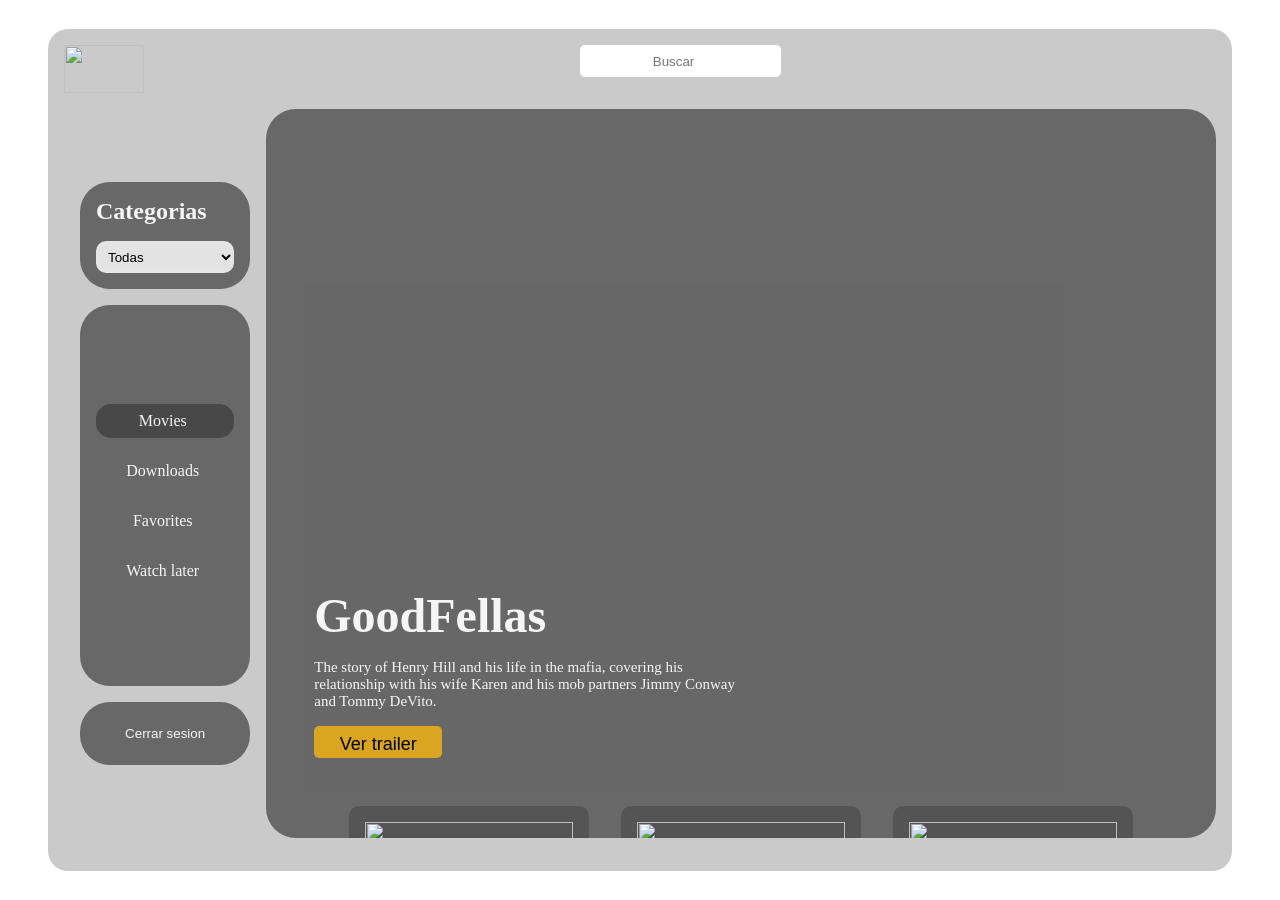
==== index.html @ 2fa9a702 "Pagina de Movies completa" ====
<!DOCTYPE html>
<html lang="en">

<head>
    <meta charset="UTF-8">
    <meta name="viewport" content="width=device-width, initial-scale=1.0">
    <link rel="stylesheet" href="./css/styles.css">
    <link rel="shortcut icon" href="https://d2y5h3osumboay.cloudfront.net/ianftkdgmk0acdri7xnix3sh9uqj" type="image/x-icon">

    <!-- Link del FontAwesome -->
    <link rel="stylesheet" href="https://cdnjs.cloudflare.com/ajax/libs/font-awesome/7.0.1/css/all.min.css"
        integrity="sha512-2SwdPD6INVrV/lHTZbO2nodKhrnDdJK9/kg2XD1r9uGqPo1cUbujc+IYdlYdEErWNu69gVcYgdxlmVmzTWnetw=="
        crossorigin="anonymous" referrerpolicy="no-referrer" />
    <title>Document</title>
</head>

<body>
    <main>
        <div class="top">
            <div class="logo">
                <img src="https://d2y5h3osumboay.cloudfront.net/ianftkdgmk0acdri7xnix3sh9uqj" alt="">
            </div>
            <input id="busqueda" class="busqueda" type="search" placeholder="Buscar">
            <div class="fav">
                <i class="fa-solid fa-ellipsis-vertical"></i>
            </div>
        </div>
        <div class="right">

            <aside>
                <div class="filtros">
                    <div class="operacion filtro">
                        <h2>Categorias</h2>
                        <select id="generos">
                            <option value="Todas" selected>Todas</option>
                            <!-- <li>
                                <input type="radio" name="categoira" id="">Todo
                            </li> -->
                        </select>
                    </div>
                    <div class="operacion">
                        <a href="" type="button" class="clicked">Movies <i class="fa-solid fa-film"></i></a>
                        <a href="" type="button" class="">Downloads <i class="fa-solid fa-download"></i></a>
                        <a href="" type="button" class="">Favorites <i class="fa-solid fa-heart"></i></a>
                        <a href="" type="button" class="">Watch later <i class="fa-solid fa-tv"></i></a>
                    </div>
                    <div class="operacion cerrarSesion">
                        <button  type="button">Cerrar sesion</button>
                    </div>
                </div>
                <div>
                </div>
            </aside>

            <section class="pelis">
                <div id="portada" class="portada">

                    <div class="titulo">
                        <h1 id="titulo_portada">
                            GoodFellas
                        </h1>
                        <div class="descripcion">
                            <p id="descripcion">

                            </p>

                        </div>
                        <button>Ver trailer <i class="fa-solid fa-clapperboard"></i></button>
                    </div>

                </div>
                <div id="tarjetas" class="tarjetas">

                </div>

            </section>
        </div>

    </main>
    <script src="./javaScrpt/script.js"></script>
</body>

</html>
---- css/styles.css ----
* {
    padding: 0;
    margin: 0;
    color: whitesmoke;
}

::-webkit-scrollbar {
    width: 10px;
}

a {
    text-decoration: none;
    color: whitesmoke;
}

body {
    background: url("https://m.media-amazon.com/images/M/MV5BN2E5NzI2ZGMtY2VjNi00YTRjLWI1MDUtZGY5OWU1MWJjZjRjXkEyXkFqcGc@._V1_.jpg");
    background-position: top;
    background-size: cover;
    height: 100vh;
    display: flex;
    justify-content: center;
    align-items: center
}

main {
    height: 90%;
    width: 90%;
    background-color: rgba(0, 0, 0, 0.207);
    backdrop-filter: blur(5px);
    border-radius: 20px;
    padding: 1rem;
    display: flex;
    flex-direction: column;
    gap: 1rem;
}

.top {
    display: flex;
    justify-content: space-between;

    .logo {
        width: 5rem;
        height: 3rem;

        img {
            border-radius: 2px;
            height: 100%;
            width: 100%;
        }
    }

    input {
        height: 1rem;
        text-align: center;
        padding: 1rem;
        border-radius: 5px;
        border: 0;
        outline: none;
        color: black;
    }

}

.right {
    display: flex;
    gap: 2rem;
    height: 90%;
}

aside {
    max-height: 100%;
    width: 12%;
    padding: 1rem;

    .filtros {
        display: flex;
        flex-direction: column;
        gap: 1rem;
        height: 100%;
        justify-content: center;

        .operacion {
            border-radius: 30px;
            padding: 1rem;
            background-color: rgba(42, 42, 42, 0.611);
            display: flex;
            flex-direction: column;
            gap: 1rem;
            overflow-y: scroll;
            height: 50%;
            width: 100%;
            justify-content: center;

            a,
            button {
                background-color: transparent;
                border: none;
                outline: none;
                padding: .5rem;
                border-radius: 15px;
                display: flex;
                justify-content: center;
                gap: .3rem;


                &:hover {
                    background-color: rgba(69, 69, 69, 0.611);

                }
                
            }
            .clicked {
                background-color: rgba(69, 69, 69, 0.892);
            }
        }

        .filtro {
            height: auto;
        }

        .cerrarSesion {
            height: auto;

        }

        select {
            height: 2rem;
            color: black;
            border-radius: 10px;
            padding: .5rem;
            background-color: rgba(251, 251, 251, 0.884);
            backdrop-filter: blur(4px);
            border: none;
            outline: none;

            option {
                background-color: rgba(53, 53, 53, 0.368);
                padding: .3rem;
                border-radius: 5px;
                color: black;
            }



        }
    }
}

.pelis {
    max-height: 95%;
    width: 100%;
    display: flex;
    flex-direction: column;
    align-items: center;
    background-color: rgba(42, 42, 42, 0.611);
    overflow-y: scroll;
    border-radius: 30px;
    padding: 2rem;
    gap: 2rem;

    .portada {
        width: 100%;
        height: 100%;
        background-image: url("https://m.media-amazon.com/images/M/MV5BN2E5NzI2ZGMtY2VjNi00YTRjLWI1MDUtZGY5OWU1MWJjZjRjXkEyXkFqcGc@._V1_.jpg");
        background-size: cover;
        overflow-y: hidden;
        display: flex;
        flex-direction: column;
        justify-content: end;
        border-radius: 15px;
        
        .titulo {
            display: flex;
            flex-direction: column;
            gap: 1rem;
            padding: 1rem;
            font-size: xx-large;
            /* width: 100%; */

            .descripcion {
                width: 50%;

                p {
                    font-size: 15px;
                }

            }

            button {
                width: 8rem;
                height: 2rem;
                background-color: goldenrod;
                border: none;
                outline: none;
                color: whitesmoke;
                font-size: large;
                border-radius: 5px;
                color: black;
                cursor: pointer;
                padding: .5rem;

                i {
                    color: black;
                }
            }
        }


    }

    .tarjetas {
        height: 0%;
        display: flex;
        flex-wrap: wrap;
        justify-content: center;
        gap: 2rem;

        .tarjeta {
            background-color: rgba(53, 53, 53, 0.368);
            width: 13rem;
            padding: 1rem;
            border-radius: 10px;
            display: flex;
            flex-direction: column;
            gap: 1rem;
            cursor: pointer;

            .imagen {
                height: 15rem;
                width: 100%;
                border-radius: 5px;

                img {
                    width: 100%;
                    height: 100%;
                }
            }

            &:hover {
                background-color: rgba(53, 53, 53, 0.582);
                box-shadow: -2px 2px 5px black;
                transition: .2s;
            }
            .info{
                display: flex;
                flex-direction: column;
                justify-content: end;
                align-items: start;
                height: 100%;
                gap: .5rem;
            }

            .genPlay {
                display: flex;
                width: 100%;
                justify-content: space-between;
            }
            button{
                background-color: transparent;
                border: none;
                outline: none;
                padding: .5rem;
                border-radius: 50rem;
                cursor: pointer;

                &:hover {
                    background-color: rgba(69, 69, 69, 0.844);
                }
            }

        }
    }




}
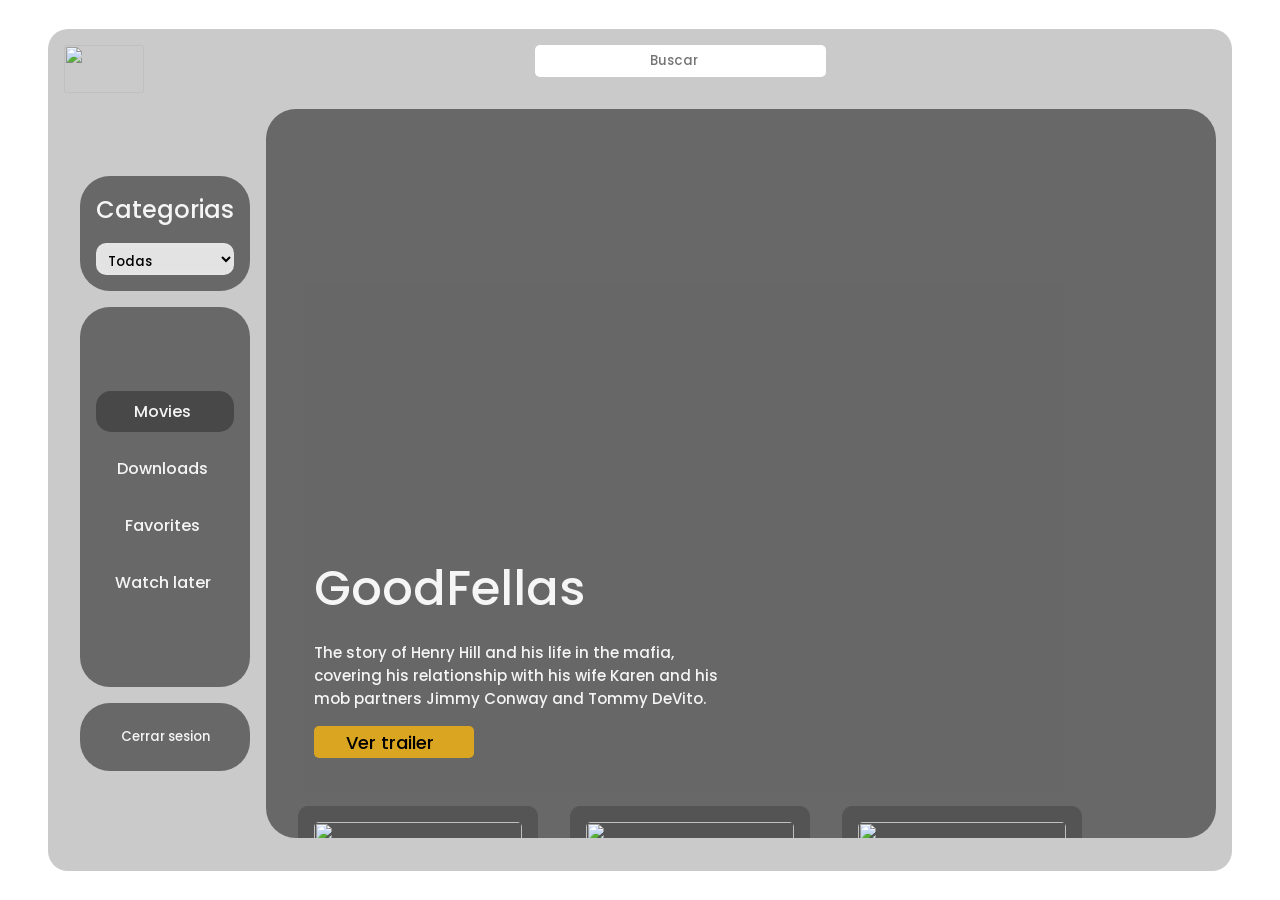
==== commit fbe23de4: "Ordenacion de la carpeta" ====
--- a/index.html
+++ b/index.html
@@ -5,12 +5,21 @@
     <meta charset="UTF-8">
     <meta name="viewport" content="width=device-width, initial-scale=1.0">
     <link rel="stylesheet" href="./css/styles.css">
-    <link rel="shortcut icon" href="https://d2y5h3osumboay.cloudfront.net/ianftkdgmk0acdri7xnix3sh9uqj" type="image/x-icon">
+    <link rel="shortcut icon" href="https://d2y5h3osumboay.cloudfront.net/ianftkdgmk0acdri7xnix3sh9uqj"
+        type="image/x-icon">
 
     <!-- Link del FontAwesome -->
     <link rel="stylesheet" href="https://cdnjs.cloudflare.com/ajax/libs/font-awesome/7.0.1/css/all.min.css"
         integrity="sha512-2SwdPD6INVrV/lHTZbO2nodKhrnDdJK9/kg2XD1r9uGqPo1cUbujc+IYdlYdEErWNu69gVcYgdxlmVmzTWnetw=="
         crossorigin="anonymous" referrerpolicy="no-referrer" />
+
+    <!-- Link de google font -->
+    <link rel="preconnect" href="https://fonts.googleapis.com">
+    <link rel="preconnect" href="https://fonts.gstatic.com" crossorigin>
+    <link
+        href="https://fonts.googleapis.com/css2?family=Poppins:ital,wght@0,100;0,200;0,300;0,400;0,500;0,600;0,700;0,800;0,900;1,100;1,200;1,300;1,400;1,500;1,600;1,700;1,800;1,900&display=swap"
+        rel="stylesheet">
+        
     <title>Document</title>
 </head>
 
@@ -40,12 +49,12 @@
                     </div>
                     <div class="operacion">
                         <a href="" type="button" class="clicked">Movies <i class="fa-solid fa-film"></i></a>
-                        <a href="" type="button" class="">Downloads <i class="fa-solid fa-download"></i></a>
-                        <a href="" type="button" class="">Favorites <i class="fa-solid fa-heart"></i></a>
+                        <a href="./html/descargas.html" type="button" class="">Downloads <i class="fa-solid fa-download"></i></a>
+                        <a href="./html/favoritos.html" type="button" class="">Favorites <i class="fa-solid fa-heart"></i></a>
                         <a href="" type="button" class="">Watch later <i class="fa-solid fa-tv"></i></a>
                     </div>
                     <div class="operacion cerrarSesion">
-                        <button  type="button">Cerrar sesion</button>
+                        <button type="button">Cerrar sesion</button>
                     </div>
                 </div>
                 <div>
--- a/css/styles.css
+++ b/css/styles.css
@@ -2,6 +2,9 @@
     padding: 0;
     margin: 0;
     color: whitesmoke;
+    font-family: "Poppins", sans-serif;
+    font-weight: 500;
+    font-style: normal;
 }
 
 ::-webkit-scrollbar {
@@ -101,6 +104,7 @@
                 border-radius: 15px;
                 display: flex;
                 justify-content: center;
+                align-items: center;
                 gap: .3rem;
 
 
@@ -108,8 +112,9 @@
                     background-color: rgba(69, 69, 69, 0.611);
 
                 }
-                
-            }
+
+            }
+
             .clicked {
                 background-color: rgba(69, 69, 69, 0.892);
             }
@@ -169,7 +174,7 @@
         flex-direction: column;
         justify-content: end;
         border-radius: 15px;
-        
+
         .titulo {
             display: flex;
             flex-direction: column;
@@ -188,7 +193,7 @@
             }
 
             button {
-                width: 8rem;
+                width: 10rem;
                 height: 2rem;
                 background-color: goldenrod;
                 border: none;
@@ -199,6 +204,10 @@
                 color: black;
                 cursor: pointer;
                 padding: .5rem;
+                display: flex;
+                justify-content: center;
+                align-items: center;
+                gap: .5rem;
 
                 i {
                     color: black;
@@ -211,9 +220,10 @@
 
     .tarjetas {
         height: 0%;
+        width: 100%;
         display: flex;
         flex-wrap: wrap;
-        justify-content: center;
+        justify-content: left;
         gap: 2rem;
 
         .tarjeta {
@@ -229,10 +239,10 @@
             .imagen {
                 height: 15rem;
                 width: 100%;
-                border-radius: 5px;
 
                 img {
                     width: 100%;
+                    border-radius: 5px;
                     height: 100%;
                 }
             }
@@ -242,7 +252,8 @@
                 box-shadow: -2px 2px 5px black;
                 transition: .2s;
             }
-            .info{
+
+            .info {
                 display: flex;
                 flex-direction: column;
                 justify-content: end;
@@ -253,10 +264,18 @@
 
             .genPlay {
                 display: flex;
+                flex-direction: column;
                 width: 100%;
                 justify-content: space-between;
-            }
-            button{
+                gap: .5rem;
+
+                button {
+                    background-color: rgba(53, 53, 53, 0.733);
+
+                }
+            }
+
+            button {
                 background-color: transparent;
                 border: none;
                 outline: none;
@@ -272,7 +291,22 @@
         }
     }
 
-
-
+    .cabezal {
+        display: flex;
+        flex-direction: column;
+        position: sticky;
+        top: 0;
+        width: 50%;
+        background-color: rgba(0, 0, 0, 0.111);
+        backdrop-filter: blur(4px);
+        justify-content: center;
+        text-align: center;
+        padding: .5rem;
+        border-radius: 10px;
+        h6{
+            color: rgba(128, 128, 128, 0.737);
+        }
+
+    }
 
 }
